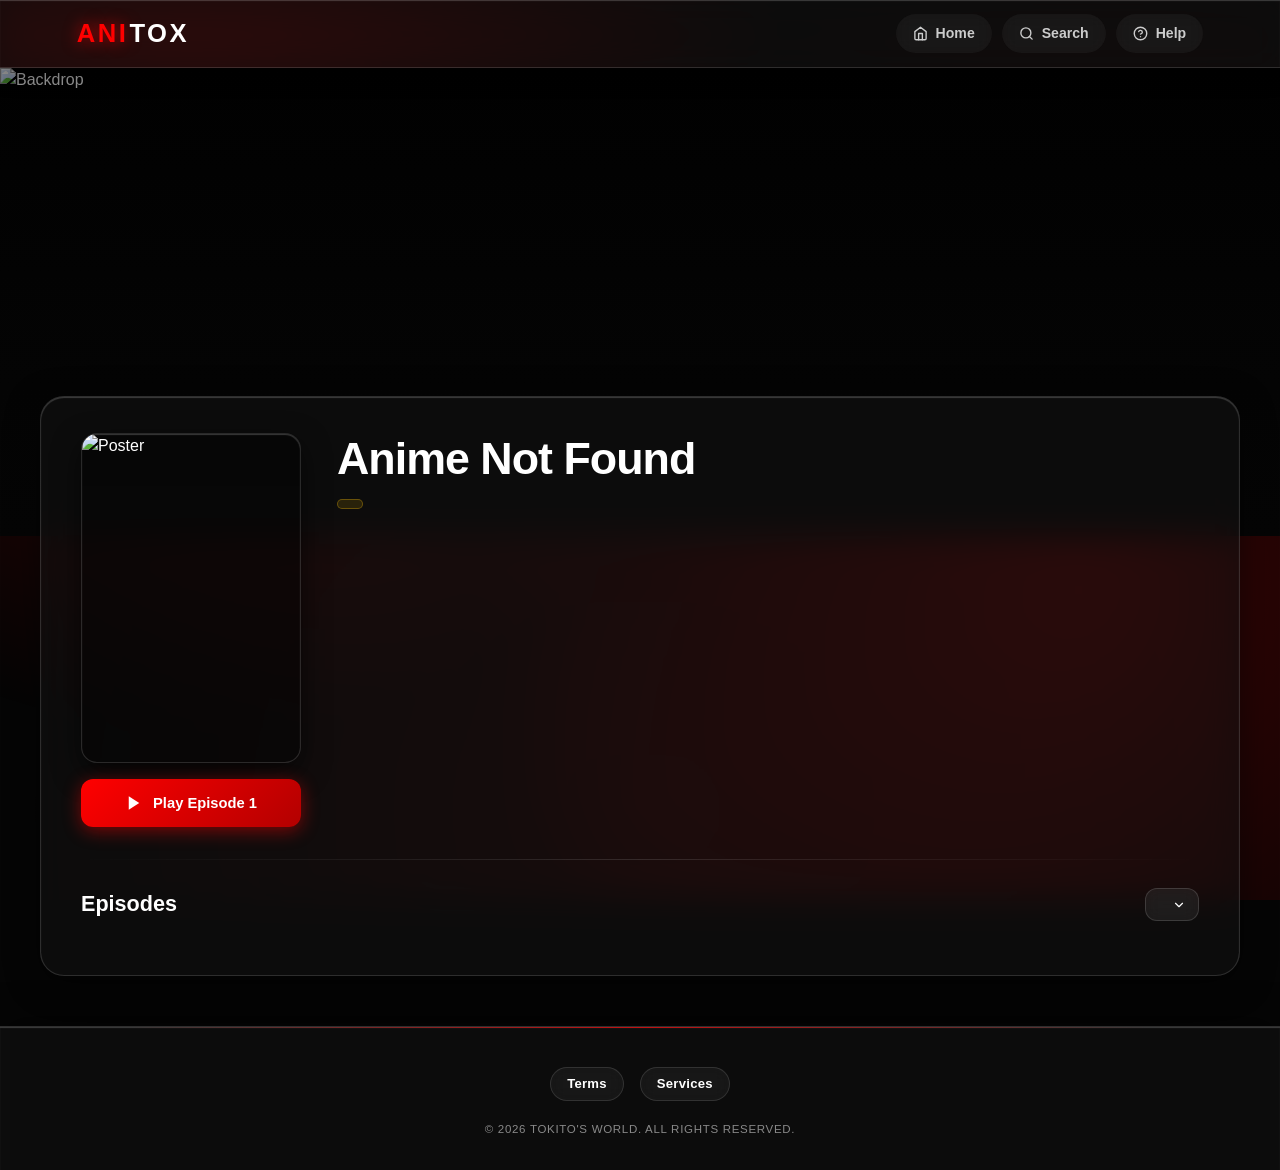
==== anime/index.html @ 386c0bf8 "Updated Search" ====
<!DOCTYPE html>
<html lang="en">
<head>
    <meta charset="UTF-8">
    <meta name="viewport" content="width=device-width, initial-scale=1.0">
    <title>AniTox — Loading...</title>
    <link rel="icon" type="image/png" href="../favicon.png">
    <link rel="stylesheet" href="../assets/css/main.css">
    <link rel="stylesheet" href="anime.css">
</head>
<body>
    <header class="main-header">
        <a href="../" class="logo">
            <span class="logo-accent">ANI</span>TOX
        </a>

        <nav class="desktop-nav">
            <a href="../">
                <svg width="15" height="15" viewBox="0 0 24 24" fill="none" stroke="currentColor" stroke-width="2.2" stroke-linecap="round" stroke-linejoin="round">
                    <path d="M3 9l9-7 9 7v11a2 2 0 0 1-2 2H5a2 2 0 0 1-2-2z"></path>
                    <polyline points="9 22 9 12 15 12 15 22"></polyline>
                </svg>
                <span>Home</span>
            </a>

            <a href="../search/">
                <svg width="15" height="15" viewBox="0 0 24 24" fill="none" stroke="currentColor" stroke-width="2.2" stroke-linecap="round" stroke-linejoin="round">
                    <circle cx="11" cy="11" r="8"></circle>
                    <line x1="21" y1="21" x2="16.65" y2="16.65"></line>
                </svg>
                <span>Search</span>
            </a>

            <a href="../help/">
                <svg width="15" height="15" viewBox="0 0 24 24" fill="none" stroke="currentColor" stroke-width="2.2" stroke-linecap="round" stroke-linejoin="round">
                    <circle cx="12" cy="12" r="10"></circle>
                    <path d="M9.09 9a3 3 0 0 1 5.83 1c0 2-3 3-3 3"></path>
                    <line x1="12" y1="17" x2="12.01" y2="17"></line>
                </svg>
                <span>Help</span>
            </a>
        </nav>
    </header>

    <div class="anime-container">
        <!-- 1. Horizontal Backdrop Cover with Gradient Bleed -->
        <div class="anime-cover-h">
            <img src="" alt="Backdrop" class="backdrop-img">
            <div class="cover-gradient-overlay"></div>
        </div>

        <!-- 2. Main Frosted Content Card -->
        <div class="anime-data">
            <div class="container-h">
                <!-- Left Poster & Play Button -->
                <div class="poster-column">
                    <div class="anime-cover-v">
                        <img src="" alt="Poster" class="poster-img">
                    </div>
                    <a href="#play-ep1" class="btn-play-ep1" id="btn-watch-now">
                        <svg width="18" height="18" viewBox="0 0 24 24" fill="currentColor">
                            <polygon points="5 3 19 12 5 21 5 3"></polygon>
                        </svg>
                        <span>Play Episode 1</span>
                    </a>
                </div>

                <!-- Right Details & Meta -->
                <div class="details-column">
                    <h1 class="anime-title">Loading...</h1>
                    
                    <div class="badge-row">
                        <span class="rating-badge"></span>
                    </div>

                    <div class="genres-row"></div>

                    <p class="anime-description"></p>
                </div>
            </div>

            <hr class="glass-divider">

            <!-- 3. Episode Selector & Scroll Container -->
            <div class="anime-episodes">
                <div class="episodes-header">
                    <h2 class="episodes-heading">Episodes</h2>
                    
                    <div class="drop-down-selector">
                        <select id="range-select" aria-label="Select Episode Range"></select>
                    </div>
                </div>

                <!-- Dynamically populated by anime.js -->
                <div class="episode-slider" id="episode-list"></div>
            </div>
        </div>
    </div>

    <!-- Mobile Nav Bar -->
    <nav class="bottom-nav">
        <a href="../" class="active">
            <svg width="18" height="18" viewBox="0 0 24 24" fill="none" stroke="currentColor" stroke-width="2.2" stroke-linecap="round" stroke-linejoin="round">
                <path d="M3 9l9-7 9 7v11a2 2 0 0 1-2 2H5a2 2 0 0 1-2-2z"></path>
                <polyline points="9 22 9 12 15 12 15 22"></polyline>
            </svg>
            <span>Home</span>
        </a>

        <a href="../search/">
            <svg width="18" height="18" viewBox="0 0 24 24" fill="none" stroke="currentColor" stroke-width="2.2" stroke-linecap="round" stroke-linejoin="round">
                <circle cx="11" cy="11" r="8"></circle>
                <line x1="21" y1="21" x2="16.65" y2="16.65"></line>
            </svg>
            <span>Search</span>
        </a>

        <a href="../help/">
            <svg width="18" height="18" viewBox="0 0 24 24" fill="none" stroke="currentColor" stroke-width="2.2" stroke-linecap="round" stroke-linejoin="round">
                <circle cx="12" cy="12" r="10"></circle>
                <path d="M9.09 9a3 3 0 0 1 5.83 1c0 2-3 3-3 3"></path>
                <line x1="12" y1="17" x2="12.01" y2="17"></line>
            </svg>
            <span>Help</span>
        </a>
    </nav>

    <footer>
        <div class="footer-links">
            <a href="../help/terms/">Terms</a>
            <a href="../help/services/">Services</a>
        </div>
        <p class="copyright">© 2026 TOKITO'S WORLD. ALL RIGHTS RESERVED.</p>
    </footer>
    <script src="anime.js"></script>
</body>
</html>
---- assets/css/main.css ----
:root {
    --bg: #050505;
    --card-bg: rgba(255, 255, 255, 0.04);
    --red: #ff0000;
    --red-glow: rgba(255, 0, 0, 0.45);
    --text: #ffffff;
    --gray-text: #ccc;
    --border-color: rgba(255, 255, 255, 0.12);
    
    --glass-bg: rgba(18, 18, 18, 0.65);
    --glass-border: rgba(255, 255, 255, 0.14);
    --glass-blur: blur(16px) saturate(180%);
    --glass-shadow: 0 8px 32px 0 rgba(0, 0, 0, 0.5);
    --glass-highlight: inset 0 1px 1px rgba(255, 255, 255, 0.2);
}

* {
    margin: 0;
    padding: 0;
    box-sizing: border-box;
}

body {
    background-color: var(--bg);
    color: var(--text);
    font-family: 'Segoe UI', Roboto, -apple-system, sans-serif;
    padding-bottom: 95px;
    position: relative;
    overflow-x: hidden;
    line-height: 1.5;
}

body::before {
    content: "";
    position: fixed;
    top: 0;
    left: 50%;
    transform: translateX(-50%);
    width: 100vw;
    height: 100vh;
    background: 
        radial-gradient(circle at 15% 15%, rgba(255, 0, 0, 0.226) 0%, transparent 45%),
        radial-gradient(circle at 85% 65%, rgba(255, 0, 0, 0.191) 0%, transparent 50%),
        radial-gradient(circle at 50% 90%, rgba(255, 49, 49, 0.083) 0%, transparent 60%);
    z-index: -1;
    pointer-events: none;
}

.main-header {
    position: sticky;
    top: 0;
    display: flex;
    justify-content: space-between;
    align-items: center;
    padding: 14px 6%;
    background: var(--glass-bg);
    backdrop-filter: var(--glass-blur);
    -webkit-backdrop-filter: var(--glass-blur);
    border-bottom: 1px solid var(--glass-border);
    box-shadow: 0 4px 24px rgba(0, 0, 0, 0.4), var(--glass-highlight);
    z-index: 999;
}

.logo {
    font-size: 1.6rem;
    font-weight: 900;
    letter-spacing: 2.5px;
    text-decoration: none;
    color: var(--text);
    display: inline-flex;
    align-items: center;
    transition: transform 0.25s ease;
}

.logo:hover {
    transform: scale(1.03);
}

.logo-accent {
    color: var(--red);
    text-shadow: 0 0 16px rgba(255, 0, 0, 0.7);
    margin-right: 1px;
}

.desktop-nav {
    display: flex;
    align-items: center;
    gap: 10px;
}

.desktop-nav a {
    display: inline-flex;
    align-items: center;
    gap: 8px;
    text-decoration: none;
    padding: 8px 16px;
    font-size: 0.88rem;
    font-weight: 600;
    color: var(--gray-text);
    background: rgba(255, 255, 255, 0.04);
    border: 1px solid transparent;
    border-radius: 9999px;
    backdrop-filter: blur(8px);
    -webkit-backdrop-filter: blur(8px);
    transition: all 0.25s ease;
}

.desktop-nav a svg {
    transition: transform 0.25s ease, stroke 0.25s ease;
}

.desktop-nav a:hover {
    color: var(--text);
    background: rgba(255, 255, 255, 0.08);
    border-color: rgba(255, 255, 255, 0.2);
    transform: translateY(-2px);
}

.desktop-nav a:hover svg {
    stroke: var(--red);
    transform: scale(1.1);
}

.desktop-nav a.active {
    color: #ffffff;
    background: rgba(255, 0, 0, 0.15);
    border-color: rgba(255, 0, 0, 0.45);
    box-shadow: 0 0 14px var(--red-glow), inset 0 1px 1px rgba(255, 255, 255, 0.2);
}

.desktop-nav a.active svg {
    stroke: var(--red);
    filter: drop-shadow(0 0 6px var(--red));
}

/* 2. Page Container & Card Sections */
.container { 
    padding: 30px 6% 40px;
    max-width: 1400px;
    margin: 0 auto;
}

.spotlight {
    position: relative;
    width: 100%;
    height: 52vh;
    min-height: 360px;
    max-height: 580px;
    border-radius: 20px;
    overflow: hidden;
    margin-bottom: 40px;
    border: 1px solid var(--glass-border);
    box-shadow: 0 12px 36px rgba(0, 0, 0, 0.6), var(--glass-highlight);
    background: #000;
}

/* Individual Slides */
.spotlight-slide {
    position: absolute;
    inset: 0;
    opacity: 0;
    visibility: hidden;
    transition: opacity 0.8s ease-in-out, visibility 0.8s;
    display: flex;
    align-items: flex-end;
    padding: 0 5% 36px;
}

.spotlight-slide.active {
    opacity: 1;
    visibility: visible;
}

.spotlight-bg {
    position: absolute;
    inset: 0;
    width: 100%;
    height: 100%;
    object-fit: cover;
    object-position: center top;
    z-index: 1;
}

.spotlight-overlay {
    position: absolute;
    inset: 0;
    background: linear-gradient(
        90deg, 
        rgba(5, 5, 5, 0.618) 0%, 
        rgba(5, 5, 5, 0.337) 45%, 
        rgba(5, 5, 5, 0.023) 100%
    ),
    linear-gradient(
        0deg, 
        var(--bg) 0%, 
        rgba(5, 5, 5, 0.4) 40%, 
        transparent 100%
    );
    z-index: 2;
}

/* Centered Left Content & Title Logo */
.spotlight-content {
    position: relative;
    z-index: 3;
    max-width: 600px;
    display: flex;
    flex-direction: column;
    align-items: flex-start;
    gap: 14px;
    margin-bottom: 4px;
}

.spotlight-title-img {
    max-width: 260px;
    max-height: 100px;
    width: auto;
    height: auto;
    object-fit: contain;
    object-position: left bottom;
    filter: drop-shadow(0 4px 16px rgba(0, 0, 0, 0.9));
}

.spotlight-title-text {
    font-size: clamp(1.8rem, 4vw, 2.8rem);
    font-weight: 900;
    letter-spacing: -1px;
    line-height: 1.15;
    margin: 0;
    text-shadow: 0 4px 20px rgba(0, 0, 0, 0.8);
}

.spotlight-actions {
    display: flex;
    gap: 12px;
}

.spotlight-btn-watch {
    display: inline-flex;
    align-items: center;
    gap: 8px;
    padding: 12px 24px;
    border-radius: 12px;
    font-size: 0.95rem;
    font-weight: 700;
    color: #fff;
    text-decoration: none;
    background: linear-gradient(135deg, var(--red) 0%, #b30000 100%);
    box-shadow: 0 4px 18px var(--red-glow);
    transition: transform 0.25s ease, box-shadow 0.25s ease;
}

.spotlight-btn-watch:hover {
    transform: translateY(-2px);
    box-shadow: 0 6px 24px var(--red-glow);
}

/* Carousel Indicators (Pills on bottom right) */
.spotlight-dots {
    position: absolute;
    bottom: 24px;
    right: 30px;
    display: flex;
    gap: 8px;
    z-index: 4;
}

.spotlight-dot {
    width: 8px;
    height: 8px;
    border-radius: 9999px;
    background: rgba(255, 255, 255, 0.3);
    border: none;
    cursor: pointer;
    transition: all 0.3s ease;
}

.spotlight-dot.active {
    width: 24px;
    background: var(--red);
    box-shadow: 0 0 10px var(--red);
}

.card-container {
    margin-bottom: 40px;
}

.card-title {
    font-size: 1.7rem;
    font-weight: 800;
    letter-spacing: -0.5px;
    margin-bottom: 20px;
}

.red-text {
    color: var(--red);
    text-shadow: 0 0 12px var(--red-glow);
}

.cards-h {
    width: 100%;
    overflow-x: auto;
    padding: 8px 0 16px;
    scroll-behavior: smooth;
    -webkit-overflow-scrolling: touch;
}

.cards-h::-webkit-scrollbar {
    height: 5px;
}

.cards-h::-webkit-scrollbar-track {
    background: rgba(255, 255, 255, 0.03);
    border-radius: 10px;
}

.cards-h::-webkit-scrollbar-thumb {
    background: var(--glass-border);
    border-radius: 10px;
}

.cards-h::-webkit-scrollbar-thumb:hover {
    background: var(--red);
}

.anime-cards {
    display: flex;
    flex-wrap: nowrap;
    gap: 16px;
}

.anime-card {
    flex: 0 0 165px;
    width: 165px;
    background: var(--card-bg);
    backdrop-filter: blur(12px);
    -webkit-backdrop-filter: blur(12px);
    border-radius: 14px;
    overflow: hidden;
    transition: transform 0.3s cubic-bezier(0.16, 1, 0.3, 1), border-color 0.3s ease, box-shadow 0.3s ease;
    border: 1px solid var(--glass-border);
    box-shadow: 0 6px 20px rgba(0, 0, 0, 0.35), var(--glass-highlight);
    cursor: pointer;
    text-decoration: none;
    color: inherit;
    display: block;
}

.anime-card:hover {
    transform: translateY(-6px) scale(1.02);
    border-color: rgba(255, 0, 0, 0.5);
    box-shadow: 0 14px 30px rgba(0, 0, 0, 0.6), 0 0 18px var(--red-glow);
}

.anime-card img {
    width: 100%;
    aspect-ratio: 2/3;
    object-fit: cover;
    display: block;
}

.anime-card h3 {
    padding: 10px 12px;
    font-size: 0.9rem;
    font-weight: 600;
    margin: 0;
    white-space: nowrap;
    overflow: hidden;
    text-overflow: ellipsis;
    background: rgba(0, 0, 0, 0.3);
}

.card-meta {
    display: flex;
    align-items: center;
    justify-content: space-between;
    padding: 4px 10px 10px;
    background: rgba(0, 0, 0, 0.35);
    font-size: 0.74rem;
}

.card-rating {
    display: inline-flex;
    align-items: center;
    gap: 4px;
    color: #ffc107;
    font-weight: 700;
}

.card-rating svg {
    color: #ffc107;
}

.card-type {
    color: var(--text-dim);
    background: rgba(255, 255, 255, 0.06);
    border: 1px solid var(--border-color);
    padding: 2px 7px;
    border-radius: 9999px;
    font-weight: 600;
    letter-spacing: 0.03em;
    text-transform: uppercase;
    font-size: 0.65rem;
}

.anime-card:hover .card-type {
    border-color: rgba(255, 0, 0, 0.4);
    color: #ffffff;
}

.bottom-nav {
    position: fixed;
    bottom: 14px;
    left: 4%;
    width: 92%;
    background: rgba(14, 14, 14, 0.75);
    backdrop-filter: blur(20px) saturate(190%);
    -webkit-backdrop-filter: blur(20px) saturate(190%);
    display: flex;
    justify-content: space-around;
    padding: 8px 0;
    border: 1px solid var(--glass-border);
    border-radius: 24px;
    box-shadow: 0 10px 30px rgba(0, 0, 0, 0.8), var(--glass-highlight);
    z-index: 1000;
}

.bottom-nav::before {
    content: "";
    position: absolute;
    top: 0;
    left: 20%;
    right: 20%;
    height: 1px;
    background: linear-gradient(90deg, transparent, var(--red), transparent);
    opacity: 0.8;
}

.bottom-nav a {
    text-decoration: none;
    color: var(--gray-text);
    font-size: 0.72rem;
    font-weight: 600;
    display: flex;
    flex-direction: column;
    align-items: center;
    gap: 4px;
    padding: 6px 14px;
    border-radius: 14px;
    transition: all 0.25s ease;
}

.bottom-nav a svg {
    transition: stroke 0.25s ease, filter 0.25s ease;
}

.bottom-nav a:hover,
.bottom-nav a.active {
    color: #fff;
    background: rgba(255, 0, 0, 0.12);
    text-shadow: 0 0 10px var(--red);
}

.bottom-nav a.active svg {
    stroke: var(--red);
    filter: drop-shadow(0 0 6px var(--red));
}

footer {
    position: relative;
    padding: 2.5rem 6% 2rem;
    margin-top: 3rem;
    text-align: center;
    background: var(--glass-bg);
    backdrop-filter: var(--glass-blur);
    -webkit-backdrop-filter: var(--glass-blur);
    border-top: 1px solid var(--glass-border);
    box-shadow: 0 -10px 30px rgba(0, 0, 0, 0.4), var(--glass-highlight);
    overflow: hidden;
}

footer::before {
    content: "";
    position: absolute;
    top: 0;
    left: 10%;
    right: 10%;
    height: 1px;
    background: linear-gradient(90deg, transparent, var(--red), transparent);
    opacity: 0.7;
}

.footer-links {
    margin-bottom: 1.25rem;
    display: flex;
    justify-content: center;
    align-items: center;
    gap: 1rem;
    flex-wrap: wrap;
}

.footer-links a {
    display: inline-flex;
    align-items: center;
    padding: 6px 16px;
    border-radius: 9999px;
    font-size: 0.82rem;
    font-weight: 600;
    letter-spacing: 0.02em;
    text-decoration: none;
    color: var(--text-dim);
    background: rgba(255, 255, 255, 0.04);
    border: 1px solid var(--border-color);
    backdrop-filter: blur(8px);
    -webkit-backdrop-filter: blur(8px);
    transition: all 0.3s cubic-bezier(0.16, 1, 0.3, 1);
}

.footer-links a:hover {
    color: var(--text);
    border-color: rgba(255, 0, 0, 0.45);
    background: rgba(255, 0, 0, 0.12);
    transform: translateY(-2px);
    box-shadow: 0 4px 15px var(--red-glow);
}

.copyright {
    color: var(--gray-text);
    font-size: 0.72rem;
    font-weight: 500;
    letter-spacing: 0.06em;
    text-transform: uppercase;
    opacity: 0.65;
}

/* Desktop Screens */
@media (min-width: 992px) {
    .bottom-nav { 
        display: none !important; 
    }
    body {
        padding-bottom: 0;
    }
}

/* Mobile Screens */
@media (max-width: 991px) {
    .desktop-nav {
        display: none;
    }

    .container {
        padding: 20px 4% 30px;
    }

    .spotlight {
        height: 44vh;
        min-height: 320px;
        border-radius: 16px;
        margin-bottom: 28px;
    }

    .spotlight-content {
        gap: 12px;
    }

    .spotlight-title-img {
        max-width: 200px;
        max-height: 75px;
    }

    .spotlight-btn-watch {
        padding: 9px 18px;
        font-size: 0.85rem;
    }

    .spotlight-dots {
        bottom: 14px;
        right: 18px;
    }

    .card-title {
        font-size: 1.35rem;
        margin-bottom: 14px;
    }

    .anime-card {
        flex: 0 0 135px;
        width: 135px;
    }

    .cards-h::-webkit-scrollbar {
        display: none;
    }

    footer {
        padding: 2rem 5% 1.5rem;
        margin-top: 2rem;
    }
}
---- anime/anime.css ----
.anime-container {
    position: relative;
    width: 100%;
    margin-bottom: 50px;
}

.anime-cover-h {
    position: relative;
    width: 100%;
    height: 52vh;
    min-height: 340px;
    max-height: 560px;
    overflow: hidden;
    background: #000;
}

.backdrop-img {
    width: 100%;
    height: 100%;
    object-fit: cover;
    object-position: center 25%;
    filter: brightness(0.75);
}

.cover-gradient-overlay {
    position: absolute;
    inset: 0;
    background: linear-gradient(
        180deg,
        rgba(5, 5, 5, 0.2) 0%,
        rgba(5, 5, 5, 0.75) 60%,
        var(--bg) 100%
    );
}

/* 2. Frosted Floating Info Card */
.anime-data {
    position: relative;
    max-width: 1200px;
    margin: -140px auto 0;
    padding: 36px 40px;
    background: var(--glass-bg);
    backdrop-filter: var(--glass-blur);
    -webkit-backdrop-filter: var(--glass-blur);
    border: 1px solid var(--glass-border);
    border-radius: 24px;
    box-shadow: var(--glass-shadow), var(--glass-highlight);
    z-index: 10;
}

.container-h {
    display: flex;
    gap: 36px;
    align-items: flex-start;
}

/* Left Vertical Poster & Play Button */
.poster-column {
    flex: 0 0 220px;
    display: flex;
    flex-direction: column;
    gap: 16px;
}

.anime-cover-v {
    width: 100%;
    aspect-ratio: 2/3;
    border-radius: 16px;
    overflow: hidden;
    border: 1px solid var(--glass-border);
    box-shadow: 0 10px 28px rgba(0, 0, 0, 0.6), var(--glass-highlight);
    background: rgba(0, 0, 0, 0.4);
}

.poster-img {
    width: 100%;
    height: 100%;
    object-fit: cover;
    display: block;
}

.btn-play-ep1 {
    display: inline-flex;
    align-items: center;
    justify-content: center;
    gap: 10px;
    width: 100%;
    padding: 13px 18px;
    border-radius: 12px;
    font-size: 0.92rem;
    font-weight: 700;
    color: #fff;
    text-decoration: none;
    background: linear-gradient(135deg, var(--red) 0%, #b30000 100%);
    box-shadow: 0 4px 18px var(--red-glow);
    transition: transform 0.25s ease, box-shadow 0.25s ease;
}

.btn-play-ep1:hover {
    transform: translateY(-2px);
    box-shadow: 0 6px 24px var(--red-glow);
}

/* Right Details Column */
.details-column {
    flex: 1;
}

.anime-title {
    font-size: clamp(2rem, 4vw, 2.8rem);
    font-weight: 900;
    letter-spacing: -1px;
    line-height: 1.15;
    margin-bottom: 14px;
}

.badge-row {
    display: flex;
    flex-wrap: wrap;
    align-items: center;
    gap: 10px;
    margin-bottom: 12px;
}

.rating-badge {
    display: inline-flex;
    align-items: center;
    gap: 5px;
    padding: 4px 12px;
    border-radius: 9999px;
    font-size: 0.8rem;
    font-weight: 700;
    color: #ffc107;
    background: rgba(255, 193, 7, 0.12);
    border: 1px solid rgba(255, 193, 7, 0.3);
}

.meta-pill {
    padding: 4px 12px;
    border-radius: 9999px;
    font-size: 0.78rem;
    font-weight: 600;
    color: var(--text-dim);
    background: rgba(255, 255, 255, 0.05);
    border: 1px solid var(--border-color);
}

.genres-row {
    color: var(--text-dim);
    font-size: 0.85rem;
    font-weight: 500;
    margin-bottom: 18px;
    letter-spacing: 0.02em;
}

.genres-row span {
    color: rgba(255, 255, 255, 0.85);
}

.anime-description {
    color: var(--gray-text);
    font-size: 0.95rem;
    line-height: 1.7;
    margin: 0;
}

/* Divider Line */
.glass-divider {
    border: none;
    height: 1px;
    background: linear-gradient(90deg, transparent, var(--border-color), transparent);
    margin: 32px 0 28px;
}

/* 3. Episodes Section */
.episodes-header {
    display: flex;
    justify-content: space-between;
    align-items: center;
    margin-bottom: 18px;
}

.episodes-heading {
    font-size: 1.35rem;
    font-weight: 800;
    margin: 0;
}

/* Frosted Range Dropdown */
.drop-down-selector select {
    appearance: none;
    background: rgba(255, 255, 255, 0.06);
    backdrop-filter: blur(8px);
    -webkit-backdrop-filter: blur(8px);
    border: 1px solid var(--glass-border);
    color: var(--text);
    padding: 8px 36px 8px 16px;
    border-radius: 12px;
    font-size: 0.82rem;
    font-weight: 600;
    cursor: pointer;
    outline: none;
    transition: all 0.25s ease;
    background-image: url("data:image/svg+xml,%3Csvg xmlns='http://www.w3.org/2000/svg' width='14' height='14' viewBox='0 0 24 24' fill='none' stroke='%23ffffff' stroke-width='2' stroke-linecap='round' stroke-linejoin='round'%3E%3Cpolyline points='6 9 12 15 18 9'%3E%3C/polyline%3E%3C/svg%3E");
    background-repeat: no-repeat;
    background-position: right 12px center;
}

.drop-down-selector select:hover,
.drop-down-selector select:focus {
    border-color: rgba(255, 0, 0, 0.45);
    box-shadow: 0 0 14px var(--red-glow);
}

.drop-down-selector select option {
    background: #111;
    color: #fff;
}

/* Scrollable Episode Box (shows ~6, scrolls down for more) */
.episode-slider {
    display: flex;
    flex-direction: column;
    gap: 8px;
    max-height: 310px;
    overflow-y: auto;
    padding-right: 6px;
}

.episode-slider::-webkit-scrollbar {
    width: 6px;
}

.episode-slider::-webkit-scrollbar-track {
    background: rgba(255, 255, 255, 0.03);
    border-radius: 10px;
}

.episode-slider::-webkit-scrollbar-thumb {
    background: var(--glass-border);
    border-radius: 10px;
}

.episode-slider::-webkit-scrollbar-thumb:hover {
    background: var(--red);
}

/* Individual Frosted Episode Pill */
.episode-card {
    display: flex;
    align-items: center;
    justify-content: space-between;
    padding: 12px 18px;
    background: rgba(255, 255, 255, 0.03);
    border: 1px solid var(--border-color);
    border-radius: 12px;
    cursor: pointer;
    transition: all 0.25s ease;
}

.episode-card:hover {
    background: rgba(255, 255, 255, 0.07);
    border-color: rgba(255, 0, 0, 0.35);
    transform: translateX(4px);
}

.episode-card.active {
    background: rgba(255, 0, 0, 0.14);
    border-color: rgba(255, 0, 0, 0.45);
    box-shadow: inset 0 1px 1px rgba(255, 255, 255, 0.15);
}

.ep-num {
    font-weight: 700;
    font-size: 0.85rem;
    color: var(--red);
    min-width: 65px;
}

.ep-title {
    flex: 1;
    font-size: 0.88rem;
    font-weight: 600;
    color: var(--text);
    padding: 0 12px;
    white-space: nowrap;
    overflow: hidden;
    text-overflow: ellipsis;
}

.ep-duration {
    font-size: 0.78rem;
    color: var(--text-dim);
}

@media (max-width: 991px) {
    .anime-cover-h {
        height: 38vh;
        min-height: 260px;
    }

    .anime-data {
        margin: -80px 4% 0;
        padding: 24px 20px;
        border-radius: 20px;
    }

    .container-h {
        flex-direction: column;
        gap: 20px;
    }

    .poster-column {
        flex-direction: row;
        align-items: center;
        gap: 16px;
        width: 100%;
    }

    .anime-cover-v {
        width: 100px;
        flex-shrink: 0;
    }

    .btn-play-ep1 {
        flex: 1;
        padding: 12px 16px;
    }

    .anime-title {
        font-size: 1.7rem;
    }
}
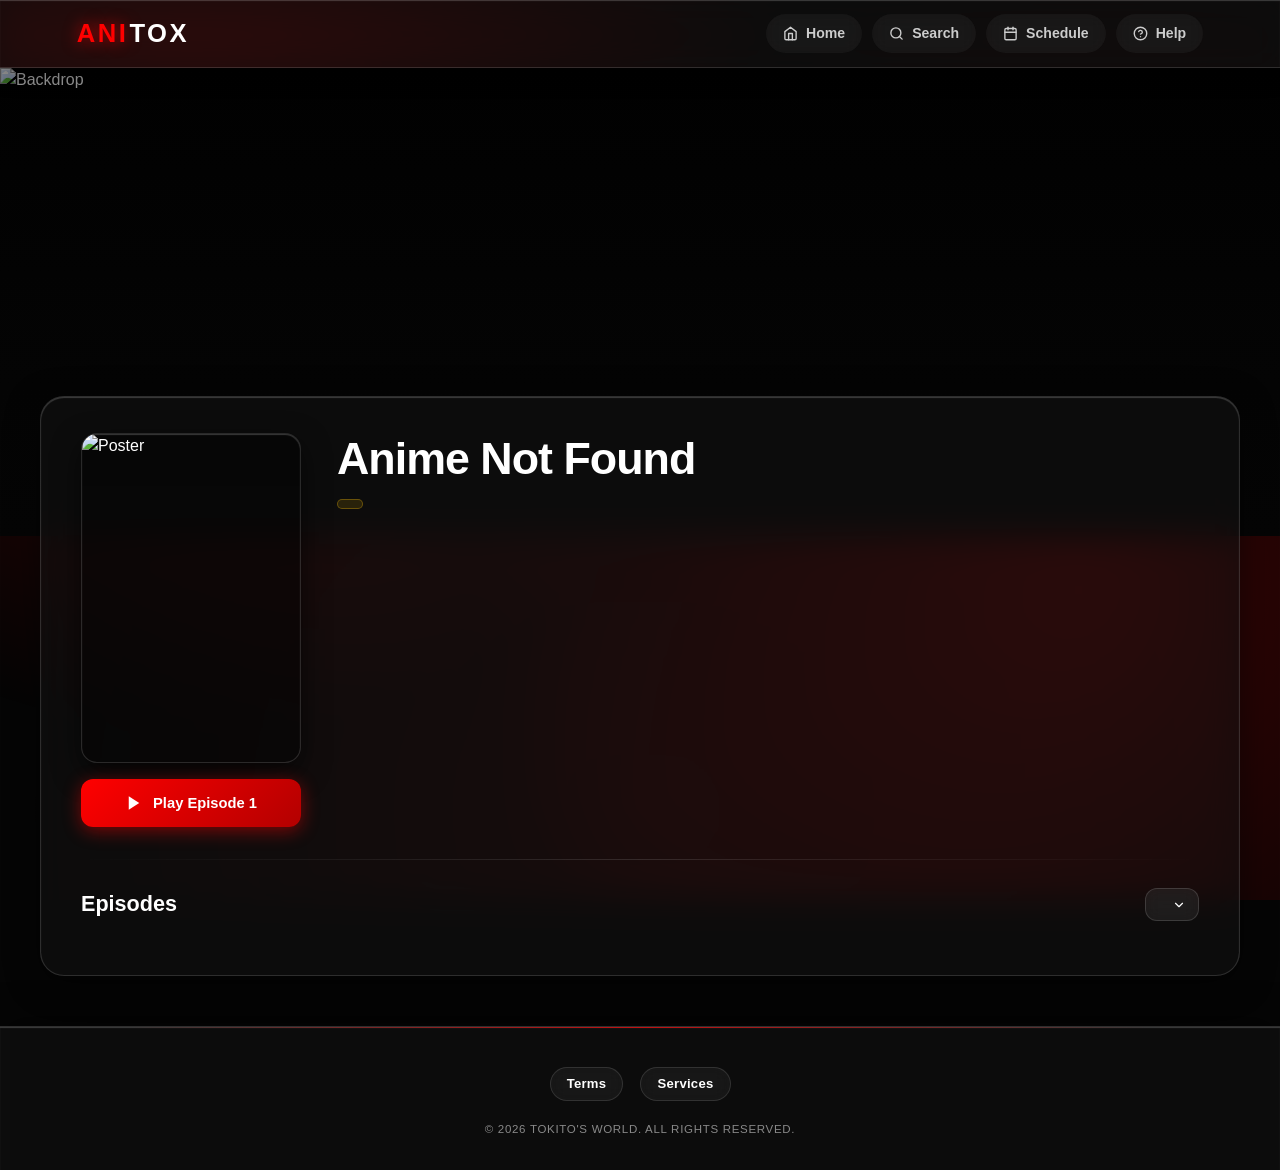
==== commit acbade27: "Add files via upload" ====
--- a/anime/index.html
+++ b/anime/index.html
@@ -31,6 +31,16 @@
                 <span>Search</span>
             </a>
 
+            <a href="../schedule/">
+                <svg width="15" height="15" viewBox="0 0 24 24" fill="none" stroke="currentColor" stroke-width="2.2" stroke-linecap="round" stroke-linejoin="round">
+                    <rect x="3" y="4" width="18" height="18" rx="2" ry="2"></rect>
+                    <line x1="16" y1="2" x2="16" y2="6"></line>
+                    <line x1="8" y1="2" x2="8" y2="6"></line>
+                    <line x1="3" y1="10" x2="21" y2="10"></line>
+                </svg>
+                <span>Schedule</span>
+            </a>
+
             <a href="../help/">
                 <svg width="15" height="15" viewBox="0 0 24 24" fill="none" stroke="currentColor" stroke-width="2.2" stroke-linecap="round" stroke-linejoin="round">
                     <circle cx="12" cy="12" r="10"></circle>
@@ -43,16 +53,13 @@
     </header>
 
     <div class="anime-container">
-        <!-- 1. Horizontal Backdrop Cover with Gradient Bleed -->
         <div class="anime-cover-h">
             <img src="" alt="Backdrop" class="backdrop-img">
             <div class="cover-gradient-overlay"></div>
         </div>
 
-        <!-- 2. Main Frosted Content Card -->
         <div class="anime-data">
             <div class="container-h">
-                <!-- Left Poster & Play Button -->
                 <div class="poster-column">
                     <div class="anime-cover-v">
                         <img src="" alt="Poster" class="poster-img">
@@ -81,7 +88,6 @@
 
             <hr class="glass-divider">
 
-            <!-- 3. Episode Selector & Scroll Container -->
             <div class="anime-episodes">
                 <div class="episodes-header">
                     <h2 class="episodes-heading">Episodes</h2>
@@ -91,7 +97,6 @@
                     </div>
                 </div>
 
-                <!-- Dynamically populated by anime.js -->
                 <div class="episode-slider" id="episode-list"></div>
             </div>
         </div>
@@ -99,7 +104,7 @@
 
     <!-- Mobile Nav Bar -->
     <nav class="bottom-nav">
-        <a href="../" class="active">
+        <a href="../">
             <svg width="18" height="18" viewBox="0 0 24 24" fill="none" stroke="currentColor" stroke-width="2.2" stroke-linecap="round" stroke-linejoin="round">
                 <path d="M3 9l9-7 9 7v11a2 2 0 0 1-2 2H5a2 2 0 0 1-2-2z"></path>
                 <polyline points="9 22 9 12 15 12 15 22"></polyline>
@@ -107,12 +112,22 @@
             <span>Home</span>
         </a>
 
-        <a href="../search/">
+        <a href="../search/"  class="active">
             <svg width="18" height="18" viewBox="0 0 24 24" fill="none" stroke="currentColor" stroke-width="2.2" stroke-linecap="round" stroke-linejoin="round">
                 <circle cx="11" cy="11" r="8"></circle>
                 <line x1="21" y1="21" x2="16.65" y2="16.65"></line>
             </svg>
             <span>Search</span>
+        </a>
+
+        <a href="../schedule/">
+            <svg width="18" height="18" viewBox="0 0 24 24" fill="none" stroke="currentColor" stroke-width="2" stroke-linecap="round" stroke-linejoin="round">
+                <rect x="3" y="4" width="18" height="18" rx="2" ry="2"></rect>
+                <line x1="16" y1="2" x2="16" y2="6"></line>
+                <line x1="8" y1="2" x2="8" y2="6"></line>
+                <line x1="3" y1="10" x2="21" y2="10"></line>
+            </svg>
+            <span>Schedule</span>
         </a>
 
         <a href="../help/">
--- a/assets/css/main.css
+++ b/assets/css/main.css
@@ -133,7 +133,6 @@
     filter: drop-shadow(0 0 6px var(--red));
 }
 
-/* 2. Page Container & Card Sections */
 .container { 
     padding: 30px 6% 40px;
     max-width: 1400px;
@@ -199,7 +198,6 @@
     z-index: 2;
 }
 
-/* Centered Left Content & Title Logo */
 .spotlight-content {
     position: relative;
     z-index: 3;
@@ -255,7 +253,6 @@
     box-shadow: 0 6px 24px var(--red-glow);
 }
 
-/* Carousel Indicators (Pills on bottom right) */
 .spotlight-dots {
     position: absolute;
     bottom: 24px;
@@ -420,7 +417,7 @@
     justify-content: space-around;
     padding: 8px 0;
     border: 1px solid var(--glass-border);
-    border-radius: 24px;
+    border-radius: 100px;
     box-shadow: 0 10px 30px rgba(0, 0, 0, 0.8), var(--glass-highlight);
     z-index: 1000;
 }
@@ -445,8 +442,8 @@
     flex-direction: column;
     align-items: center;
     gap: 4px;
-    padding: 6px 14px;
-    border-radius: 14px;
+    padding: 6px 18px;
+    border-radius: 24px;
     transition: all 0.25s ease;
 }
 
--- a/anime/anime.css
+++ b/anime/anime.css
@@ -33,7 +33,6 @@
     );
 }
 
-/* 2. Frosted Floating Info Card */
 .anime-data {
     position: relative;
     max-width: 1200px;
@@ -54,7 +53,6 @@
     align-items: flex-start;
 }
 
-/* Left Vertical Poster & Play Button */
 .poster-column {
     flex: 0 0 220px;
     display: flex;
@@ -101,7 +99,6 @@
     box-shadow: 0 6px 24px var(--red-glow);
 }
 
-/* Right Details Column */
 .details-column {
     flex: 1;
 }
@@ -164,7 +161,6 @@
     margin: 0;
 }
 
-/* Divider Line */
 .glass-divider {
     border: none;
     height: 1px;
@@ -172,7 +168,6 @@
     margin: 32px 0 28px;
 }
 
-/* 3. Episodes Section */
 .episodes-header {
     display: flex;
     justify-content: space-between;
@@ -186,7 +181,6 @@
     margin: 0;
 }
 
-/* Frosted Range Dropdown */
 .drop-down-selector select {
     appearance: none;
     background: rgba(255, 255, 255, 0.06);
@@ -256,6 +250,7 @@
     border-radius: 12px;
     cursor: pointer;
     transition: all 0.25s ease;
+    text-decoration: none;
 }
 
 .episode-card:hover {
@@ -275,6 +270,7 @@
     font-size: 0.85rem;
     color: var(--red);
     min-width: 65px;
+    text-decoration: none;
 }
 
 .ep-title {
@@ -286,11 +282,13 @@
     white-space: nowrap;
     overflow: hidden;
     text-overflow: ellipsis;
+    text-decoration: none;
 }
 
 .ep-duration {
     font-size: 0.78rem;
-    color: var(--text-dim);
+    color: var(--text);
+    text-decoration: none;
 }
 
 @media (max-width: 991px) {
